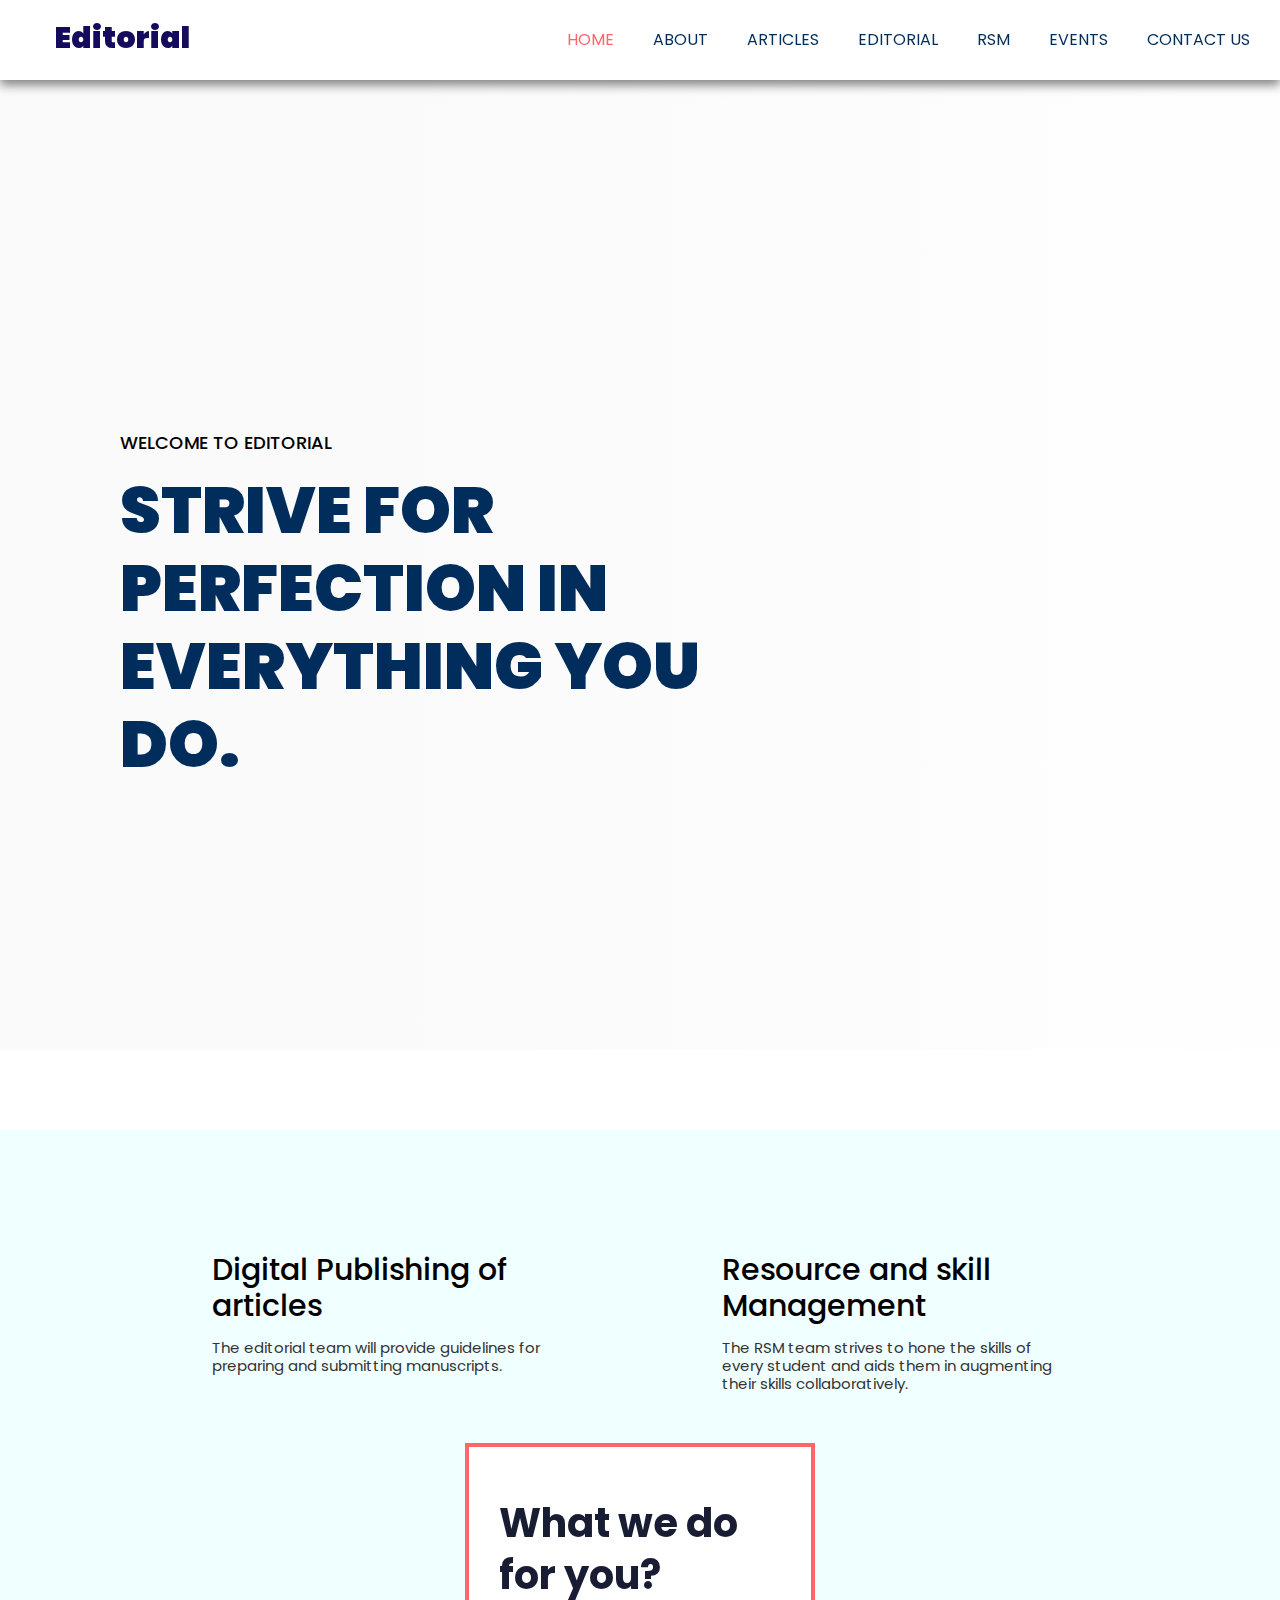
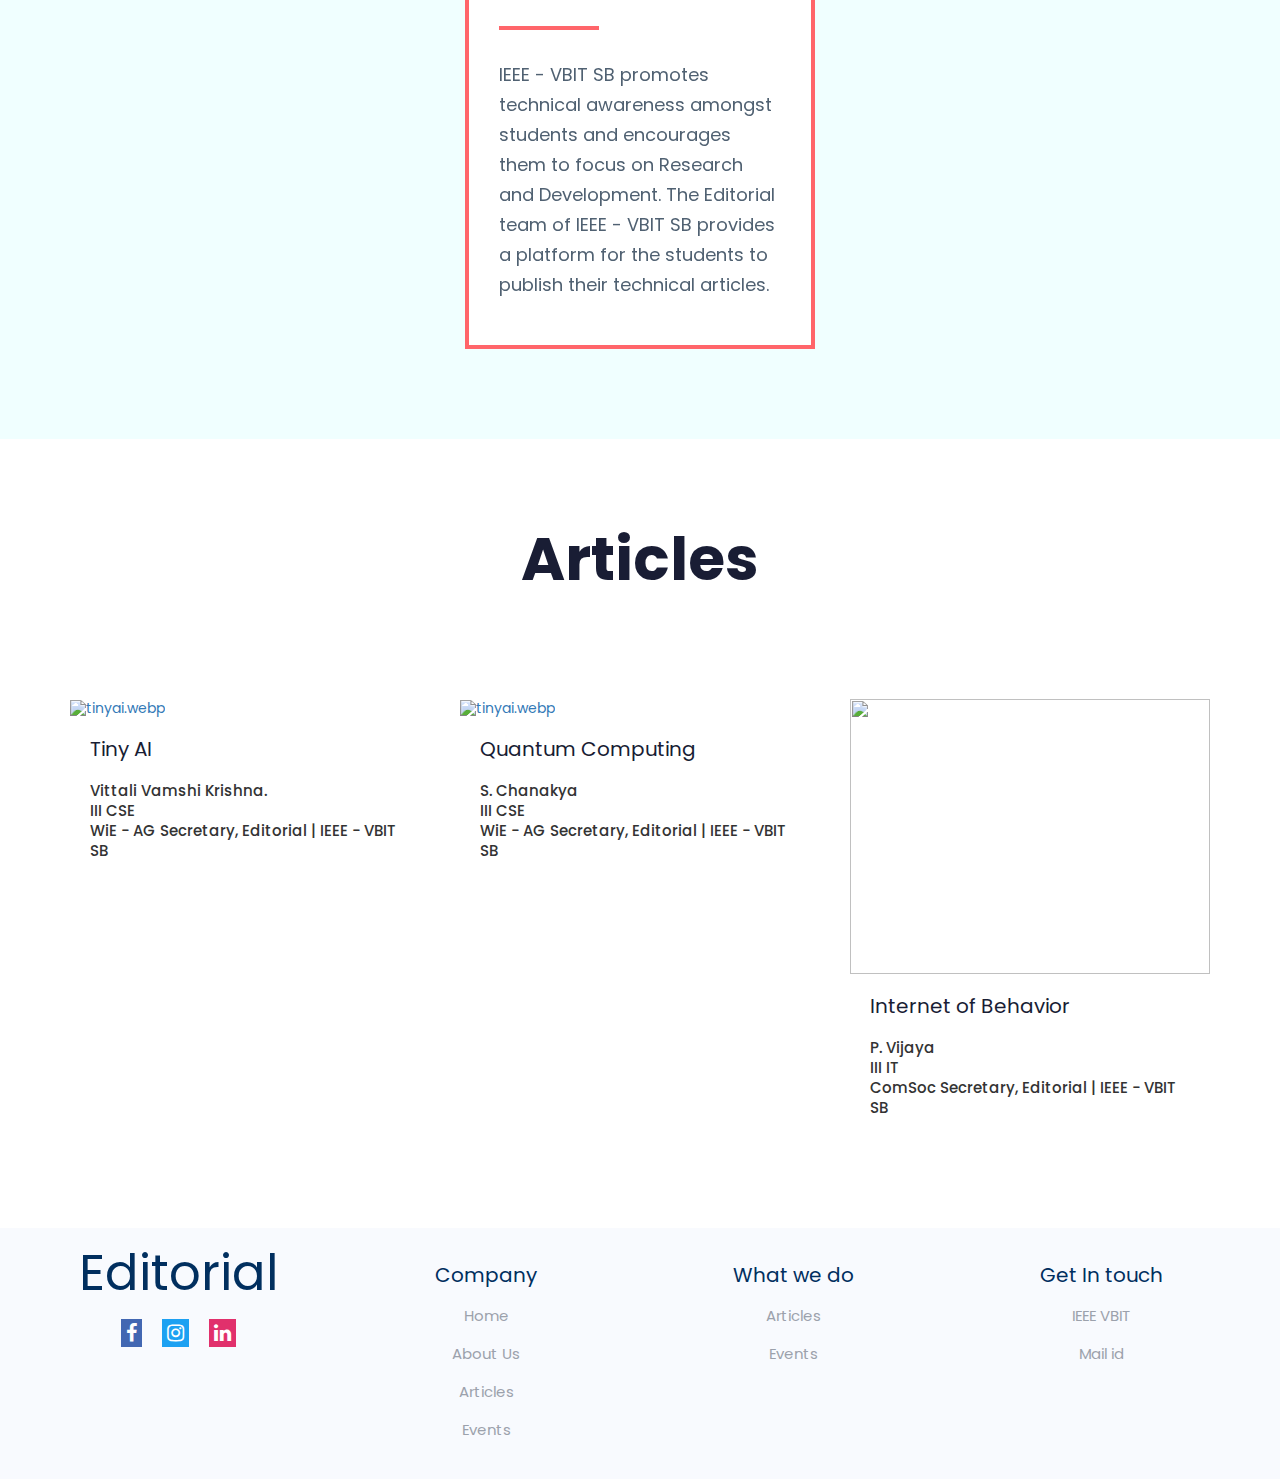
==== index.html @ 15d3dab5 "first" ====
<!DOCTYPE html>
<html lang="en">
<head>
    <meta charset="UTF-8">
    <meta http-equiv="X-UA-Compatible" content="IE=edge">
    <meta name="viewport" content="width=device-width, initial-scale=1.0">
    <link rel = "icon" href = 
    "https://static.thenounproject.com/png/1626808-200.png" 
        >
      <link rel="stylesheet" href="style.css">
      <link rel="stylesheet" href="https://maxcdn.bootstrapcdn.com/bootstrap/3.4.1/css/bootstrap.min.css">
      <script src="https://ajax.googleapis.com/ajax/libs/jquery/3.5.1/jquery.min.js"></script>
      <script src="https://maxcdn.bootstrapcdn.com/bootstrap/3.4.1/js/bootstrap.min.js"></script>
      <link rel="stylesheet" href="https://cdnjs.cloudflare.com/ajax/libs/font-awesome/4.7.0/css/font-awesome.min.css">
      <script src="https://code.jquery.com/jquery-3.6.0.js"></script>
      <link rel="stylesheet" href="preload.css">
      <script src="script.js"></script>
      <title>Editorial</title>
  <script>
   
 </script>

      <style>
  
       footer{
         margin-top: 20px;
       }
    
 </style>
</head>
<body id="preloader">
  <div id="preloader3">
  <div id="loader"></div>
  <div id="webname">Editorial</div>
</div>
    <!--navbar start-->
        <!--navbar start-->
<section id="preloader1">
        <section >
          <div class="main" >
              <div class="image">
              </div>
              <div class="text" id="text1"> 
                  <h4>Welcome to Editorial</h4>
                   <h1>Strive for perfection in everything you do.</h1>
              </div>
            </div>
       </section>
      
        <header id="header" >
            <div class="container101">
                <div class="row1 sticky">
                   <div class="logo">
                     <a href="#">Editorial</a>
                </div>
                   <input type="checkbox" id="nav-check">
                   <label for="nav-check" class="nav-toggler">
                      <span></span>
                   </label>
                   <nav class="nav">
                      <ul>
                         <li><a href="#" class="active ">Home</a></li>
                         <li><a href="aboutus.html">About</a></li>
                         <li><a href="articles.html">Articles</a></li>
                         <li><a href="Team.html">Editorial</a></li>
                         <li><a href="rsm.html">RSM</a></li>
                         <li><a href="events.html">Events</a></li>
                         <li><a href="contact.html">Contact Us</a></li>
                      </ul>
                   </nav>
                </div>
            </div>
 </header>
       
 
  <!--about us-->
 <section>
     <div class="aboutusmain">
         <div class="image12">
           <div> <img src="https://images.pexels.com/photos/7648467/pexels-photo-7648467.jpeg?auto=compress&cs=tinysrgb&dpr=1&w=500" alt=""></div>
             <div class="image123"><h1><a href="aboutus.html">Digital Publishing of articles</a></h1>
                <p>The editorial team will provide guidelines for preparing and submitting manuscripts.</p>
             </div>
         </div>
         <div class="image12">
            <div><img src="https://images.pexels.com/photos/7648467/pexels-photo-7648467.jpeg?auto=compress&cs=tinysrgb&dpr=1&w=500" alt=""></div>
            <div class="image123"><h1><a href="rsm.html">Resource and skill Management</a></h1>
               <p>The RSM team strives to hone the skills of every student and aids 
                them in augmenting their skills collaboratively. 
                 
               </p>
           </div>
         </div>
         <div class="textbox">
             <div>
                 <h1>What we do for you?</h1>
                 <p>IEEE - VBIT SB promotes technical awareness amongst students and encourages them to 
                  focus on Research and Development. The Editorial team of IEEE - VBIT SB provides a 
                  platform for the students to publish their technical articles. 
                  </p>
             </div>
         </div>
     </div>
 </section>
  <section>
    <div class="container11" id="mainpagecontainer">
        <div class="articlesheading"  id="articlemainpage1">
            <h1>Articles</h1>
        </div>
        <div class="grids" id="articlemainpage" >
        <div class="card1" id="mcard1">
            <a href="article1.html"><div class="img" id="mcard2" ><img src="https://wp.technologyreview.com/wp-content/uploads/2020/04/Tiny_AI_Credit-Julia_Dufosse%CC%81.jpg?w=1900" alt="tinyai.webp"></div></a>
            <div id="domain"> <a href="article1.html"  style="font-size: 20px;">Tiny AI</a></div>
            <div class="details1" id="mcard3">
               <!-- <div class="caption" id="mcaption"> <a href="article1.html">Everything you need to know about </a></div>-->
                <div class="time" id="mcard4">
                  <h2>Vittali Vamshi Krishna.<br>III CSE
                    <br>WiE - AG Secretary, Editorial | IEEE - VBIT SB
                                      </h2>
                </div>
                </div>
        </div>
        <div class="card1" id="mcard1">
         <a href="article1.html"> <div class="img" id="mcard2" ><img src="https://miro.medium.com/max/1400/1*8YsYmBxmlan7SRq6h_OogQ.jpeg" alt="tinyai.webp"></div></a>
          <div id="domain"> <a href="article1.html"  style="font-size: 20px;">Quantum Computing</a></div> 
          <div class="details1" id="mcard3">
             <!--<div class="caption" id="mcaption"> <a href="article1.html">E</a></div>-->
              <div class="time" id="mcard4">
                  <h2>S. Chanakya<br>III CSE
<br>WiE - AG Secretary, Editorial | IEEE - VBIT SB
                  </h2>
              </div>
          </div>
      </div>
       <div class="card1" id="mcard1">
            <a href="article1.html"><div class="img" id="mcard2" ><img src="https://media.springernature.com/original/springer-static/image/chp%3A10.1007%2F978-3-030-64351-5_8/MediaObjects/496978_1_En_8_Fig3_HTML.png" alt=""></div></a>
            <div id="domain"> <a href="article1.html " style="font-size: 20px;">Internet of Behavior</a></div>
            <div class="details1" id="mcard3">
              
              
              <!--<div class="caption" id="mcaption"> <a href="article1.html">Everything you need to know about web technology</a></div>-->
                <div class="time" id="mcard4">
                    <h2>P. Vijaya<br>
                      III IT
                      <br>ComSoc Secretary, Editorial | IEEE - VBIT SB
                      
                    </h2>
                </div>
            </div>
        </div>
       
    </div>
    </div>
</section>
    <!--Gallery-->
  <!--  <section>
    
    <div class="container22">
      
            <div class="eventinfo">
                <h1>Events Conducted</h1>
                <p></p>
                <button><a href="events.html" style="text-decoration: none; color: white;">Know More</a> </button>
            </div>
            <div class="evimage">
           <div class="eventimage">
                <div id="eventimage1">
                 <img  id="textimage"src="https://media.istockphoto.com/photos/red-carpet-entrance-picture-id1066484598?b=1&k=20&m=1066484598&s=170667a&w=0&h=a7f2EfxEAYx_C0pb3r0UTkwsvstFbG9UDEaMLqvy5KU=" alt="">
               </div>
                 <div id="eventtext">
                <h1></h1>
                <p></p></div>
            </div>
          <div class="eventimage">
                <div id="eventimage1">
                 <img  id="textimage"src="https://media.istockphoto.com/photos/red-carpet-entrance-picture-id1066484598?b=1&k=20&m=1066484598&s=170667a&w=0&h=a7f2EfxEAYx_C0pb3r0UTkwsvstFbG9UDEaMLqvy5KU=" alt="">
               </div>
                 <div id="eventtext">
                <h1></h1>
                <p></p></div>
            </div>
           <div class="eventimage">
                <div id="eventimage1">
                 <img  id="textimage"src="https://images.pexels.com/photos/1708936/pexels-photo-1708936.jpeg?auto=compress&cs=tinysrgb&dpr=1&w=500" alt="">
               </div>
                 <div id="eventtext">
                <h1>Marketing Strategy</h1>
                <p>Lorem ipsum dolor, sit amet consectetur adipisicing elit. Nostrum, expedita?</p></div>
            </div>
            </div>
   </div>
   </section> -->      
    
    <footer>
        <div class="content">
          <div class="link-boxes">
            <div class="box top link_name">
                <div class="logo-details">
                    <span class="logo_name">Editorial</span>
                  </div>
                  <div class="media-icons">
                    <a href="#"><i class="fa fa-facebook"></i></a>
                  
                    <a href="#"><i class="fa fa-instagram"></i></a>
                    <a href="#"><i class="fa fa-linkedin"></i></a>
                  </div>
                  </div>
            <ul class="box">
              <li class="link_name">Company</li>
              <li><a href="#">Home</a></li>
              <li><a href="#">About Us</a></li>
              <li><a href="#">Articles</a></li>
              <li><a href="#">Events</a></li>
            </ul>
            <ul class="box">
                <li class="link_name">What we do</li>
                <li><a href="#">Articles</a></li>
                <li><a href="#">Events</a></li>
              </ul>
           
            <ul class="box">
              <li class="link_name">Get In touch</li>
              <li><a href="#">IEEE VBIT</a></li>
              <li><a href="#">Mail id</a></li>
            </ul>
          </div>
        </div>
      </footer>
    </section>
    </body>
    <script src="https://unpkg.com/swiper@7/swiper-bundle.min.js"></script>
</html>
---- style.css ----
@import url('https://fonts.googleapis.com/css2?family=Estonia&family=Genos:ital,wght@0,200;1,200&family=Montserrat:wght@600&family=Oswald:wght@500&family=PT+Serif:wght@700&family=Poppins&family=Roboto+Slab:wght@100&family=Roboto:wght@900&family=Ubuntu:wght@300&display=swap');
*{
    margin: 0;
    padding: 0;
    box-sizing: border-box;
    font-family: "Montserrat", sans-serif;
    font-family: "Poppins",sans-serif;
    line-height: 1.2;
    text-decoration:none;
    list-style: none;

}
html,body{
    margin:0;
    padding: 0;
    overflow-x: hidden;
}
body{
   
    background: #f8fafe;
}
 
@keyframes body {
    0%{
    position: relative;
    left: -100%;
    }
    50%{
        left: 0%;
    }
    100%{
        left: 0%;
    }
}
  a{
      text-decoration: none;
  }
  ul{
      list-style: none;
      width: 100%;
  }
 #header .container101{
      margin: 0px;
      width: 100vw;
  }

  .row1{
      display: flex;
      flex-wrap: wrap;
      justify-content: space-between;
      width: 100%;
      position: relative;
      top:0;
      right: 0;
      padding: 0px 100px;
      height: 80px;
     background: white;
    padding:20px;
  }

  /*header*/
  #header{
      position: fixed;
      z-index: 1;
      top: 0;
      height: 80px;
      width: 100%;
      align-items: center;
  }
  #header .logo,
  #header .nav{
      padding:0 10px;
  }
  #header .logo a{
      font-size: 30px;
      text-transform: capitalize;
      position: relative;
      color: #140B5C;
      font-weight: 1000;
      margin-left: 25px;
    text-decoration: none;
}
#header .logo{
    vertical-align: middle;
}
  .fa-bars{
      text-align: center;
      color: #ff656a;
      font-size: 30px;
  }
  @media screen and (max-width:448px) {
    #header .logo a{
        left: 0px;
    }
  }
  #header .nav ul li{
      display: inline-block;
      margin-left: 35px;
  }
  #header .nav ul li a{
      display: block;
      font-size: 16px;
      padding:10px 0;
      color: #002e5b;
      text-transform: uppercase;
      transition: all 0.5s ease;
      text-decoration: none;
  }
  #header .nav ul li a:hover,
  #header .nav ul li a.active{
      color: #ff656a;
  }
  #header #nav-check{
      position: absolute;
      opacity:0;
      pointer-events: none;
  }
  .nav-toggler{
      height: 34px;
      width: 44px;
    
      border-radius: 4px;
      cursor: pointer;
      display: none;
      align-items: center;
      justify-content: center;
      margin-right: 15px;
  }
  .nav-toggler span{
      display: block;
      height: 2px;
      width: 20px;
      background-color:#ff656a;
      position: relative;
      color: #ff656a;
  }
  .nav-toggler span::before,
  .nav-toggler span::after{
     content: '';
     position: absolute;
     width: 100%;
     height: 100%;
     background-color: #ff656a;
     left:0;
  }
  .nav-toggler span::before{
      top: -6px;
  }
  .nav-toggler span::after{
      top: 6px;
  }
  @media(max-width: 1000px){
      .nav-toggler{
          display: flex;
      }
    #header .nav{
          position: absolute;
          left:50%;
          top:100%;
          width: 50%;
       background-color: white;
          border-top: 1px solid rgba(255,255,255,0.2);
          opacity:0;
          visibility: hidden;
      }
      #header .nav ul li{
          display: block;
          margin:0;
          text-align: center;
          color: black;
      }
      #header #nav-check:checked ~ .nav{
         opacity: 1;
         visibility: visible;
      }
      #header #nav-check:focus ~ .nav-toggler{
          box-shadow: 0 0 15px #000000;
      }
      #header #nav-check:checked ~ .nav-toggler span{
          background-color: transparent;
      }
      #header #nav-check:checked ~ .nav-toggler span::before{
          top:0;
          transform: rotate(45deg);
      }
      #header #nav-check:checked ~ .nav-toggler span::after{
          top:0;
          transform: rotate(-45deg);
      }
  }
.sticky{
    box-shadow: 0px 5px 10px 0px gray;
}
.main{
    background-image:linear-gradient(to left,rgba(250,250,250,0.1),rgba(250,250,250,1) 70%),url("https://cdn.pixabay.com/photo/2016/05/15/17/13/fountain-pen-1393979_960_720.jpg");
background-size:cover;
height: calc(120vh - 80px);
/*background-attachment:fixed;*/
display: flex;
justify-content:flex-start;
align-items:center;
background-position: center;
z-index: 999;
}
@media (max-width:768px){
    .toggle{
        display: block;
    }
    #header .logo a{
        margin-left:10px;
    }
}

.main .text{
    color:black;
    animation: body 3s ease-in-out;
    width: 60%;
    margin:40px;
    margin-left: 20px;
    text-transform:uppercase;
    padding-left: 100px;
    position: relative;
    top: 80px;
}
.main .text h1{
    font-size: 65px;
    font-weight: 900;
    margin-bottom: 14px;
    color: #002d5b;
    font-family: "Poppins",sans-serif;
    line-height: 1.2;
    text-transform: uppercase;
    margin-bottom: 53px;
}
    @media only screen and (min-width: 768px) and (max-width: 991px){
    .main .text h1 {
        font-size: 50px;
        line-height: 1.2;
    }

}
@media (max-width: 767px){
    .main .text h1{
      font-size: 40px;
    }
    .main {
        min-height: 470px;
       
    }
    .main .text{
        top: 40px;
        width: 100%;
       padding-left: 20px;
    }
 }
@media screen and (max-width:478px)  {
    .main .text{
        margin: 0px;
        padding-left: 30px;
        width: 100%;
    }
}
@media screen and (max-width:992px) and (min-width:769px) {
    .main .text h1{
        font-size:50px;
    }
    .main .text{
        padding-left: 10px;
    }
}
/*about us*/
.aboutusmain{
    display: flex;
    justify-content:space-evenly;
  
    flex-wrap: wrap;
    margin-top: 80px;
    background-color:azure;
    position: relative;
    flex: 1;
    padding: 70px;
}
.aboutusmain> div{
    margin: 20px;
    position: relative;
  
}
.aboutusmain img{
        width: 100%;
        margin-bottom: 30px;
        -webkit-transition: all .4s ease-out 0s;
        -moz-transition: all .4s ease-out 0s;
        -ms-transition: all .4s ease-out 0s;
        -o-transition: all .4s ease-out 0s;
        transition: all .4s ease-out 0s;
        border-bottom: 7px solid transparent;
        transform: scale(1);
    }

.textbox{
    border: 4px solid #ff656a;
    padding: 30px;
    background: #fff;
    overflow: hidden;
    top: 0;
    position: relative;
    top: 0;
    backface-visibility: hidden;
    transition: transform 0.5s linear;
    transform: perspective(600px) rotateY(
0deg);
max-width: 350px;
}
.aboutusmain .textbox h1{
color: #191d34;
    font-size: 40px;
    font-weight: 700;
    line-height: 1.3;
    margin-bottom: 30px;
    position: relative;
    display: block;
    padding-bottom: 29px;
}
@media  screen and (max-width:449px) {
    .aboutusmain .textbox h1 {
       font-size: 40px;
    }
    .aboutusmain{
        padding: 10px;
    }
   .aboutusmain .textbox p{
     
        font-size: 18px;
    }
    .aboutusmain .image12{
        position: relative;
        bottom: 20px;
        margin-top: 20px;
      }
}
@media screen and (max-width:572px) {
     #articlemainpage1 h1{
     font-size: 5vw;
        text-align: left;
    }
    #articlemainpage{
        margin-top: 0px;
    }
    .textbox{
        padding-left: 8px;
        padding-right: 8px;
    }
}
@media screen and (max-width:348px) {
    .aboutusmain > div{
        margin: 0px;
    }
}
.image12 div{
    width: 350px;
  
}
.image12 div a{
    text-decoration: none;
    color: black;
}
.image12 h1{
    text-align: left;
   margin: -5px;
   color: #191d34;
   margin-left: 2px;
   font-size: 30px;
   font-weight: 500;
}
.image123 h1 a:hover{
    color: #ff656a;
}
@media screen and (min-width:748px) and (max-width:972px){
    #articlemainpage .grids{
        margin: 0px;
        grid-gap: 20px;
        padding: 20px;
    }
}
.image12 p{
     width: 350px;
    margin: 20px;
    margin-left: 2px;
    margin-bottom: 10px;
    font-size: 15px;
    display: block;
  /*  margin-block-start: 1em;
    margin-block-end: 1em;
    margin-inline-start: 0px;
    margin-inline-end: 0px;*/
}
.image12{
    display: inline-block;
     margin: 20px;
    overflow:hidden ;
     /* clip the excess when child gets bigger than parent */
   }
  
   .image12 img{
    width: 100%;
    margin-bottom: 30px;
    -webkit-transition: all .4s ease-out 0s;
    -moz-transition: all .4s ease-out 0s;
    -ms-transition: all .4s ease-out 0s;
    -o-transition: all .4s ease-out 0s;
    transition: all .4s ease-out 0s;
    border-bottom: 7px solid transparent;
    transform: scale(1);
   }
.image12:hover img {
    transform: scale(1.02);
    transition: 0.5s;
    border-bottom:7px solid orangered ;
    overflow: hidden;
}
/*.textbox h1{
    margin: 20px;
    font-size: 45px;
    padding: 30px;
}/*/
.textbox p{
font-family: "Poppins",sans-serif;
    color: #506172;
    font-size: 16px;
    line-height: 30px;
    margin-bottom: 15px;
    font-weight: normal;
}

.textbox h1:after{
    content: "";
    position: absolute;
    width: 100px;
    height: 4px;
    background: #ff656a;
    left: 0;
    bottom: 0;
}
@media screen and (max-width:448px) {
    
}
.textbox p{
    font-size: 18px;
 
    
}
.container2{
  width: 100%;
  margin-top: 100px;
  padding: 40px;
}
.container2 .cards{
   
    display: flex;
    justify-content: center;
    align-items: center;
    flex-wrap: wrap;
    animation: body 0.5s ease-in-out;
    padding-top: 50px;
}


@media screen and (max-width:460px) {
    .container2 h1{
        font-size: 2em;
        color: white;
        width: 180px;
    }
}
.cards .card{
    margin: 40px;
    cursor: pointer;
}
.cards img{
    height: 200px;
    width: 100%;
    }
.cards .card:hover .image{
    transform: scale(1.05);
    width: 100%;
    overflow: hidden;
}
.card .details{
    display: block;
   
}
.card .details .time h2{
    font-size: 10px;
   letter-spacing: 1.5px;
}
@media screen and (max-width:978px) {
    .cards img{
        width: 350px;
    }
}



.slidetxt h1{
    font-size: 70px;
text-align: center;
    color: black;
    padding-top: 10px;
    opacity: 1;
   width: 50%;
    animation: slide infinite 3s ;
    border: 2px solid black;
    position: relative;
  left:50%;
  top:50%;
  transform: translate(-50%);
  color: orangered;
  
}
@keyframes slide {
    0%{
        top: 200px;
    }
    50%{
        top: 100px;
    }
    100%{
        top: 200px;
    }
}

.container4{
   margin-top: 60px;
}
.container4 .textblock{
 padding: 50px ;
   
}
.container4 .textblock p{
    text-align: justify;
    font-size: 25px;
  
}
@media screen and (max-width:460px) {
    .container4 h1{
        font-size: 2em;
        color: white;
        width: 180px;
    }
}
/*events*/
.container22{
    /*background-color:aqua;*/
    margin-top: 0px;
    display: flex;
  
    align-items: center;
    justify-content: center;
    background-color: azure;
    flex-wrap: wrap;
}

.container22 .eventinfo{
    width:300px;
    padding: 10px;
    margin: 50px;
}
.eventimage{
    position: relative;
}
.eventimage img{
    width: 300px;
    height: 350px;
    padding: 10px;
  cursor: pointer;
}
.eventinfo h1{
   font-weight: 900;
    font-size:50px;
    width: 100%;
}
.eventinfo p{
    text-align: justify;
    font-size: 16px;
    line-height: 30px;
}
.eventinfo button{
    width: 150px;
    height:50px;
    border: none;
    font-size: 20px;
    background-color: #012a4a;
    color: white;
    border-radius: 5px;
    animation: col linear;
    margin-top: 15px;
}
@keyframes col {
    from{
     
        background-color: #012a4a;
       
    }
    to{
    
    }
}
 #eventtext{
position: absolute;
width: 200px;
top:15%;
bottom: 10px;
left: 10px;
background-color: gainsboro;
visibility: hidden;
animation:det alternate;
animation-delay: 5s;
}
@media screen and (min-width:481px) and (max-width:768px) {
    #eventtext{
        width: 80%;
        height: 55%;
        position: absolute;
        top: 42.5%;
        bottom: 0;
    }
    #eventtext p{
        padding: 0px;
    }
}
@keyframes det{
    from
    {
        visibility: hidden;
    }
    to{
       /* left:15px;
        opacity: 10;*/
        visibility: visible;
    }
}
#eventtext h1,#eventtext{
    padding-left: 8px;
}

#eventimage1:hover ~ #eventtext{
    left:10px;
    visibility: visible;
}
#eventtext:hover{
 visibility:visible;
}
@media screen and (min-width:769px) and (max-width:994px){
}

/*articles page*/
.articlemain{
    width: 100%;
    position: relative;
  /*  max-height:100vh;*/
    background: url("https://images.unsplash.com/photo-1457369804613-52c61a468e7d?ixid=MnwxMjA3fDB8MHxwaG90by1wYWdlfHx8fGVufDB8fHx8&ixlib=rb-1.2.1&auto=format&fit=crop&w=870&q=80");
   background-size:cover;
    height: calc(100vh);
    background-attachment:fixed;
    background-position: center;
    z-index:-1;
}

    .overlay{
        background:#3f52e3;
        position: absolute;
        top: 0;
        left: 0;
        right: 0;
        bottom: 0;
        z-index: 1;
        opacity: 0.8;
        height: 100vh;
    }

.articlemain .intro{
    height: calc(100vh);
}
.articlemain .intro h1,.articlemain .intro h2{
    font-size: 100px;
    color:white;
    font-weight: 1200;
    position: relative;
    opacity: 1;
    margin-left: 40px;
    z-index: 2;
    top:40%;
}
.articlemain .intro h2{
    font-size: 25px;
}
.articlemain .intro button{
   font-size: 25px;
   width: 200px;
  height: 50px;
  position: relative;
    top:42%;
    bottom: 0px;
  z-index: 2;
margin-left: 40px;
color: white;
background-color: #012a4a;
border-style: none;
border-radius: 10px;
text-align: center;
}
.articlemain .intro button:hover{
    box-shadow:0px 10px 15px 0px rgba(0, 0, 0, 0.5);
}
@media screen and (max-width:648px) {
    .articlemain .intro h1{
        font-size: 60px;
        text-align: left;
    }
    
.articlemain .intro button{
    font-size:20px;
}
.articlemain .intro h2{
    font-size: 16px;
    font-size: 14px;
}
}
@media screen and (max-width:448px)
{
    .details1 .time {
        font-size: 12px;
    }

  
}


/*.container11 .grids{
     margin: 40px;
    margin-top: 100px;
    display: grid;
    grid-template-columns: repeat(auto-fill,minmax(300px,1fr));
    grid-gap:20px;
    justify-content: center;
    align-items: center;
    padding: 70px;
}
#mainpagecontainer{
    margin-top: 50px;
    padding: 40px;
}
#articlemainpage{
  margin-top: 30px;
  padding:20px;
    background-color: white;
   
}
#articlemainpage1 h1{
    font-size:60px;
    text-align: center;
    padding: 30px;
    font-weight: 900;
}
@media screen and (min-width:1200px){
    #articlemainpage{
        grid-gap:30px;
    }
}
.container11 .grids .card1 img{
   
    height: 275px;
    object-fit: cover;
}
.card1{
    display: inline-block;
     margin: 20px;
     overflow: hidden; 
    width: 350px;
   }
  
   .card1 img{
    width: 100%;
    margin-bottom:15px;
    -webkit-transition: all .4s ease-out 0s;
    -moz-transition: all .4s ease-out 0s;
    -ms-transition: all .4s ease-out 0s;
    -o-transition: all .4s ease-out 0s;
    transition: all .4s ease-out 0s;
    transform: scale(1);
   }
   .card2 img{
       margin-bottom: 0px;
   }
.card1:hover img {
    transform: scale(1.02);
    transition: 0.5s;
    overflow: hidden;
}
/*.textbox h1{
    margin: 20px;
    font-size: 45px;
    padding: 30px;
}/*/
/*#domain a{
    text-decoration: none;
    padding: 20px 30px 20px 30px;
}
.card1 .details1{
  display: flex;
  justify-content: space-around;
  align-items: baseline; 
  
}
.details1 .time h2{
    font-size: 13px;
    color: gray
}
.details1 .caption{
    color:black;
    font-size: 15px;
     width: 60%;
}

.details1 .caption a{
    text-decoration: none; 
    color: black; 
}
.details1 .caption a:hover{
    color:#3f52e3;
}
#mcard3{
    display: block;
    justify-content: center;
    align-items: center;
    padding: 20px 30px 20px 30px;
    background: #fcfdff;
}
#mcard3 > div{
    width: 100%;
}
#mcard4 h2{
    text-align: left;
}
#mcaption a{
    text-decoration: none;
    font-size: 15px;
}
@media  screen and (max-width:768px) {
    .card1 .details1{
        flex-direction: column;
     justify-content: flex-start;
        align-items: flex-start;
      flex: 1;
   
    }
    .details1 .time{
        margin-top: 5px;
        margin-bottom: 0px;
    }
    .details1 .time h2{
        text-align: left;
        line-height:1.5;
       /* text-align: right;*/
  /*  }
    .details1 .caption{
        width: 100%;
        margin-top:-20px ;
    }
        .card1{
            margin: 0px;
            width: 100%;
    }
}
#mcard2:hover #mcards img{
    transform: scale(1.02);
}
/*team page*/
/*contact page*/
.teamsection{
  margin-top: 80px;
}
.teamhead h1{
    text-align: center;
    font-size:6rem ;
    padding:40px;
}
.teamhead1 h1{
    padding: 40px;
}
#extraspace h1{
    padding: 0px;
}
.teamlead{
    display: flex;
    align-items: center;
    justify-content: center;
    width: 100%;
    height: 400px;
   margin-top: 15px;
   position: relative;
 
}
#lead{
    position: relative;
}
#lead .teamdetails{
   position: absolute;
   top: 0px;
   background-color: grey;
   width: inherit;
   height: 300px;
   opacity: 0;
  
}
.coord .teamdetails{
    position: absolute;
    top: 0px;
    background-color: grey;
    width: inherit;
    height: 300px;
    opacity: 0;
  margin-top: 30px; 
}
 .teamdetails:hover{
    opacity: 0.5;
}
.coord{
    position: relative;
}
@media screen and (max-width:348px) {
  .teamlead
  {
   padding: 15px;
  }
  .teamhead h1{
      font-size: 4rem;
  }
}
#lead{
    border: 2px solid black;
    width: 300px;
}
.teamlead img{
    width: 100%;
}
.coord{
    display: flex;
    justify-content: center;
    align-items: center;
    place-items: center;
   
    flex-wrap: wrap;
    text-align: center;
  
}
.coord > div{
    width: 300px;
    margin-left: 20px;
    margin-right: 15px;
    margin-top:30px;
    border: 2px solid black;
    place-items: center;
    
}
.coord img{
    width: 100%;
    height:auto;
}
.teamdetails h1{
    font-size: 25px;
    padding: 0px 10px;
    text-align: center;
}
.teamdetails h2{
    font-size: 20px;
    text-align: center;
}
/*#contact{
    position:relative;
    margin: 60px;
    padding: 0px;
    box-shadow: 10px 10px 10px 10px solid azure;
}*/

@media screen and (max-width:768px) and (min-width:481px) {
    .coord>div{
        width: 100%;
        height: auto;
    }
    #lead{
        width: 100%;
    }
    .teamlead{
        height: auto;
      padding: 15px;
    }
}
@media screen and (min-width:769px) and (max-width:999px) {
    #co11{
        background-color: red;
        border: 10px solid black;
        justify-self: flex-start;
    }
}*//*
.contactdetails{
    /*display: flex;
    justify-content: space-between;
    align-items: center;*/
   /* display: grid;
    grid-template-columns: repeat(auto-fit,minmax(250px,1fr));
    grid-template-rows: 250px;
    width: 100%;
    position: relative;
    top: 50%;
    left: 50%;
    transform: translate(-50%);
    border: 1px solid black;
    background-color:azure;
}
.contactdetails h1{
    font-size: 35px;
    
}
.contactdetails h1,.contactdetails h2{
    text-align: center;
}
.contactdetails i{
    font-size: 40px;
    border: 2px solid black;
    border-radius: 50%;
    padding: 10px;
    align-items: center;
}
#contact1{
    text-align: center;
    margin: 25px;
}
#contact h2{
    font-size: 15px;
}

@media screen and (max-width:476px) {
   .contactdetails
    {
        width: 100%;
        padding: 0px;
    }
    #contact1 {
        text-align: center;
         margin: 25px; 
        margin-top: 20px;
    }
 
}
*/
/*eventpage*/
.p{
    position: relative;
  
}
.page51{
   
    display: grid;
    grid-template-columns: repeat(auto-fill,minmax(300px,1fr));
    position: relative;
    grid-gap:5px;
    position: relative;
    top: 10px;
}
.page51 > div{
    width: 100%;
    position: relative;
}

.page51img img{
    width: 100%;
}
.page51name{
    width: 100%;
}
.page51name h1{
    position:absolute;
    top: 30%;
    left: 50%;
   transform: translate(-50%);
    visibility: hidden;
    text-align: center;
}
.page51img:hover img{
    opacity: 0.3;
  
}
.page51img:hover ~ .page51name h1{
    visibility: visible;
}
@media screen and (max-width:448px) {
  .page51img{
      margin: 10px;
  }
}
.container3{
    background-color: #012a4a;
  margin: 0;
  padding-left: 0;
}
.container3 h1{
    color: white;
    font-size: 20px;
    text-align: center;
    position: relative;
    padding: 7px;
    margin-top: 0px;
}
.container3 .icons{
    display: flex;
    align-items: center;
    justify-content: center;
padding-left: 10px;
}
.container3 .icons i{
    font-size: 30px;
    border-radius: 50%;
    background-color: orangered;
    padding: 10px;
    margin-left: 10px;
    color: white;
    border: 2px solid black;
    margin: 5px;
}
@media screen and (max-width:572px) {
    .container3 .icons i{
        font-size: 5vw;
    }
    .container3 h1{
        font-size: 15px;
    }
}
/*abpage
.abpage0{
   
    position: relative;
    top:80px;
}
.abpageinfo{
    display: flex;
    justify-content: center;
    align-items: center;
    padding: 20px;
   margin:50px ;
   margin-top: -20px;
  }
  .abpage{
    
      margin: 50px;
      margin-top: 0px;
      padding: 20px;
      margin-bottom: 10px;
  }
  .abpageinfo div{
      width: 70%;
  }
  .abimage img{
        width:30vw;
      height: 300px;
      float: right;
  }
@media screen and (max-width:972px) {
    .abpageinfo{
        flex-direction:column;
    }
    .abpageinfo > div{
        width:100%;
    }
 
}
.abpage h1{
    font-size: 50px;
    text-align: center;
}
.abpage p,.abpageinfo p{
    font-size:16px;
    text-align: justify;
}
.abpageinfo h1{
    color: orangered;
    font-size: 30px;
}
@media screen and (max-width:448px) {
    .abpageinfo{
        margin: 20px;
        margin-top: 0px;
    }
    .abpage p{
        font-size: 12px;
    }
}*/
.abpage0{
    position: relative;
}
.abpage{
    text-align: center;
    margin: 20px;
    padding: 20px;
}
.abpage p{
    width: 100%;
}
.abpage h1{
    font-size: 6rem;
    color: #ff656a;
    font-weight: 500;
}
.abpageinfo{
/*  margin: 20px;
    padding: 20px;*/
    display: flex;
    justify-content: center;
    width: 100%;
}
.paragraph{
    width: 60%;
    line-height: 1.5;
}
.paragraph h1{
    color: #ff656a;
}
.paragraph p{
    line-height: 1.5;
    text-align: justify;
    color: black;
}
.abimage{
    padding:0px 40px;
}
.abimage img{
    height: 300px;
    width: 300px;
}
@media screen and (min-width:769px) and (max-width:994px) {
    .abpageinfo{
        margin: 20px;
        padding: 20px;
        align-items: center;
    }
}
@media screen and (max-width:768px) {
    .abpageinfo{
        display: block;
        padding: 20px;
        align-items: center;
    }
    .paragraph{
        width: 100%;
    }
  .abimage{
      text-align: center;
      padding: 0px;
  }
}
footer{
    position:relative;
  background: #f8fafe;
    width: 100%;
    bottom: 0;
    left: 0;
    min-height:100px ;
    clear: both;
  }
  /*footer::before{
    content: '';
    position: absolute;
    left: 0;
    top: 100px;
    height: 1px;
    width: 100%;
    background: #AFAFB6;
  }*/
  footer .content{
    max-width: 1250px;
    margin: auto;
    padding: 15px 10px 10px 10px;

  }

  .content .logo-details{
    color: #012f5f;
    font-size: 50px;
  }

  .content .media-icons{
    display: block;
    margin-top: 10px;
  }
  .content .media-icons a{
   
    width: 40px;
    margin: 0 8px;
    text-align: center;
    line-height: 40px;
    color: #fff;
    font-size: 20px;
    text-decoration: none;
    transition: all 0.4s ease;
    padding:0px  5px;
  
  }
  .top .media-icons a:nth-child(1){
    background: #4267B2;
  }
  .top .media-icons a:nth-child(1):hover{
    color: #4267B2;
    background: #fff;
  }
  .top .media-icons a:nth-child(2){
    background: #1DA1F2;
  }
  .top .media-icons a:nth-child(2):hover{
    color: #1DA1F2;
    background: #fff;
  }
  .top .media-icons a:nth-child(3){
    background: #E1306C;
  }
  .top .media-icons a:nth-child(3):hover{
    color: #E1306C;
    background: #fff;
  }
  .top .media-icons a:nth-child(4){
    background: #0077B5;
  }
  .top .media-icons a:nth-child(4):hover{
    color: #0077B5;
    background: #fff;
  }
  footer .content .link-boxes{
    width: 100%;
    display: flex;
    justify-content: space-around;
  }
  footer .content .link-boxes .box{
    width: calc(100% / 4 - 10px);
    text-align: center;
  }
  .content .link-boxes .box .link_name{
    color: #012f5f;
    font-size: 20px;
    font-weight: 400;
    margin-bottom: 10px;
    position: relative;
  }
  
  .content .link-boxes .box li{
    margin:20px 0;
    list-style: none;
  }
  .content .link-boxes .box li a{
    color: #868c98;
    font-size: 15px;
    font-weight: 400;
    text-decoration: none;
    opacity: 0.8;
    transition: all 0.4s ease
  }
  .content .link-boxes .box li a:hover{
    opacity: 1;
    text-decoration: underline;
  }
  .content .link-boxes .input-box{
    margin-right: 55px;
  }
  .link-boxes .input-box input{
    height: 40px;
    width: calc(100% + 55px);
    outline: none;
    border: 2px solid #AFAFB6;
    background: #140B5C;
    border-radius: 4px;
    padding: 0 15px;
    font-size: 15px;
    color: #fff;
    margin-top: 5px;
  }
  .link-boxes .input-box input::placeholder{
    color: #AFAFB6;
    font-size: 16px;
  }
  .link-boxes .input-box input[type="button"]{
    background: #fff;
    color: #140B5C;
    border: none;
    font-size: 18px;
    font-weight: 500;
    margin: 4px 0;
    opacity: 0.8;
    cursor: pointer;
    transition: all 0.4s ease;
  }
  .input-box input[type="button"]:hover{
    opacity: 1;
  }
  footer .bottom-details{
    width: 100%;
    background: #0F0844;
  }
  footer .bottom-details .bottom_text{
    max-width: 1250px;
    margin: auto;
    padding: 20px 40px;
    display: flex;
    justify-content: space-between;
    align-items: center;
  }
  .bottom-details .bottom_text span,
  .bottom-details .bottom_text a{
    font-size: 14px;
    font-weight: 300;
    color: #fff;
    opacity: 0.8;
    text-decoration: none;
  }
  .bottom-details .bottom_text a:hover{
    opacity: 1;
    text-decoration: underline;
  }
  .bottom-details .bottom_text a{
    margin-right: 10px;
  }
  @media (max-width: 900px) {
    footer .content .link-boxes{
      flex-wrap: wrap;
    }
    footer .content .link-boxes .input-box{
      width: 40%;
      margin-top: 10px;
    }
  }
  @media screen and (max-width:972px){
    .logo_name{
        font-size: 30px;
    }
    .content .media-icons a{
        margin: 0 2px;
    }
  }
  @media (max-width: 700px){
    footer{
      position: relative;
    }
    .content .top .logo-details{
      font-size: 26px;
    }
    .content .top .media-icons a{
      height: 35px;
      width: 35px;
      font-size: 14px;
      line-height: 35px;
    }
    footer .content .link-boxes .box{
      width: calc(100% / 2 - 10px);}
      
    footer .content .link-boxes .input-box{
      width: 60%;
    }
  }
  @media (max-width: 520px){
    footer::before{
      top: 145px;
    }
    footer .content .top{
      flex-direction: column;
    }
    .content .top .media-icons{
      margin-top: 16px;
    }
    footer .content .link-boxes .box{
      width: calc(100% - 10px);
    }
    footer .content .link-boxes .input-box{
      width: 100%;
    }
  }
  

/*articles slider*/
.slidearticle{
    position: relative;
}
.articlesslide {
    position: relative;
    width: 600px;
  margin-left: 50px;
    padding: 0px 70px;
}
.image12{
    width: fit-content;
}
@media screen and (min-width:481px) and (max-width:768px) {
    .image12{
        width:100vw;
    }
    .image12 div{
        width: 100vw;
     
    }
    .aboutusmain{
        padding:0px;
    }
    .aboutusmain>div{
        height: fit-content;
    }
    .image12 p{
        width:100%;
        font-size: 15px;
        margin: 20;
    }
    .image12 img{
        overflow: hidden;
    }
    .textbox{
        max-width: 100%;
    }
}
@media screen and (min-width:769px) and (max-width:994px) {
    .aboutusmain{
        padding: 0px;
        padding-top: 20px;
    }
    
.aboutusmain> div{
    margin: 0px;
}
}

@media screen and (min-width:481px) and (max-width:768px) {
    .container11 .gris{
        display: inline-block;
    }
}

@media screen and (max-width:480px) {
    #mainpagecontainer{
        padding: 0px;
    }
    .aboutusmain{
        padding: 0px;
    }
}
@media screen and (max-width:357px){
    .aboutusmain{
        padding: 20px;
    }
}
.container11 .grids{
    padding: 70px;
    display: -ms-grid;
    display: grid;
    grid-template-columns: repeat(auto-fill,minmax(300px,1fr));
    grid-gap:30px;
    margin-top: 40px;
}

.img img{
    height: 275px;
    width: 100%;
    object-fit: cover;
    cursor: pointer;
    transform: scale(1);
}
.img:hover img{
    transform: scale(1.02);
    overflow: hidden;
    transition: 0.5s linear;
}
.details1{
    display: block;
    align-items: center;
    justify-content: center;
    margin: 20px;
}
#mcard3{
    display: block;
}
.details1 .time{
    margin-right: 10px;
}
.time h2{
    font-size: 15px;
    text-align:left;
    margin-top: 0px;
    margin-bottom: 0px;
}
.caption a:hover{
    text-decoration: none;
}
#domain{
    margin-top: 5px;
    margin: 20px;
}
#mcard4 h2{
    text-align: left;
    line-height: 20px;
    margin-top: 10px;
}
@media screen and (max-width:420px) {
    #mcard4 h2{
        font-size: 13px;
    }
}
.caption a{
    color: black;
    font-weight: 400px;
    text-decoration: none;
    letter-spacing: 1px;
    font-size: 15px;
}
.details1 .caption a:hover{
    color: #ff656a;
}
#articlemainpage1 h1{
    color: #191d34;
    font-size: 60px;
    font-weight: 700;
    line-height: 1;
    margin-bottom: 20px;
    font-family: "Poppins",sans-serif;
    text-align: center;
    padding-top: 70px;
}
#mcard2:hover img {
    transform: scale(1.01);
    transition: 0.5s;
    overflow: hidden;
}
#domain a{
    text-decoration: none;
    color:#191d34 ;
}
#domain a:hover{
    color: #ff656a;
}
#mcaption a{
    text-decoration: none;
}
@media screen and (max-width:481px) {
    .container11 .grids{
        padding: 10px;
    }
}
.alinks{
    display: flex;
    align-items: center;
    justify-content: center;
    box-shadow: 0px 10px 15px rgba(0,0,0,0.1);
    width: fit-content;
    position: relative;
    left: 50%;
    top: 50%;
    transform: translate(-50%);
    border-radius: 50px;
    height: 55px;
    padding-left: 5px;
}
.alinks div{
    margin-left: 13px;
    margin-right: 13px;
}
.pagelinks a{
    text-decoration: none;
    font-size: 2rem;
    color:  #ff656a; 
    display: inline-block;
    width: 40px;
    text-align: center;
    line-height: 45px;
}
.pagelinks a:hover{
    background-color: #002d5b;
    border-radius: 50%;
    color: white;
    text-decoration: none;
}
.alinks i{
    font-size:2rem ;
}
@media screen and (max-width:480px) {
    .pagelinks a{
        line-height:16px;
        padding: 5px;
    }
    .pagelinks a{
        width: 25px;
        border-radius: 50%;
        height: 25px;
    }
  
}
.pagination{
    text-align: center;
    position: relative;
    left: 50%;
    top: 50%;
    transform: translate(-50%);
}
.pagination ul{
    width: 100%;
    display: flex;
    flex-wrap: wrap;
    background: #fff;
    padding: 8px;
    border-radius: 50px;
    box-shadow: 0px 10px 15px rgba(0,0,0,0.1);
  }
  .pagination ul li{
    color: #ff656a;
    list-style: none;
    line-height: 45px;
    text-align: center;
    font-size: 18px;
    font-weight: 500;
    cursor: pointer;
    user-select: none;
    transition: all 0.3s ease;
  }
  .pagination ul li.numb{
    list-style: none;
    height: 45px;
    width: 40px;
    margin: 0 3px;
    line-height: 45px;
    border-radius: 50%;
  }
  .pagination ul li.numb.first{
    margin: 0px 3px 0 -5px;
  }
  .pagination ul li.numb.last{
    margin: 0px -5px 0 3px;
  }
  .pagination ul li.dots{
    font-size: 22px;
    cursor: default;
  }
  .pagination ul li.btn{
    padding: 0 20px;
    border-radius: 50px;
  }
  .pagination li.active,
  .pagination ul li.numb:hover,
  .pagination ul li:first-child:hover,
  .pagination ul li:last-child:hover{
    color: #fff;
    background: #002d5b;
  }
  @media screen and (max-width:357px) {
      .pagination ul{
          padding: 0px;
      }
      .pagination ul li.numb{
          margin: 0px;
          width: 36px!important;
      }
  }
  .evimage{
      display: flex;
      flex-wrap: wrap;
      align-items: center;
      justify-content: center;
      place-items: center;
  }
  @media screen and (min-width:769px) and (max-width:999px){
     
      .eventimage{
          display: flex;
          align-items: center;
          justify-content: center;
      }
    .container22 .eventinfo{
    width: 60%;
    }
    }
  @media screen and (min-width:481px) and (max-width:768px) {
    .eventimage img{
        width: 100%;
    }
    .container22 .eventinfo{
        width: 60%;
      
      }
      @media screen and (max-width:480px){
          .eventimage img{
              width: 100%;
          }
      }
  }
  @media screen and (max-width:358px) {
      .abpage h1{
          font-size: 4rem;
      }
      .abpage{
          padding: 0px;
      }
  }
.teamsection07{
    background-color: black;
    width: 100%;
  }
.others{
    display: flex;
}
  
    .team{
        display: flex;
        align-items:center;
        justify-content: space-around;
          position: relative;
          top: 50%;
          left: 50%;
          transform: translate(-50%);
          flex-wrap: wrap;
       
      }
      .team .team1{
          margin-top: 10px;
      }
      .outline{
          height: 280px;
          min-width:250px;
          background-color: #ff656a;
          border-radius: 10px;
          margin: 10px;
          display: flex;
          align-items:flex-start;
          justify-content:center;
         }
    .team1 img{
          border-radius: 50%;
          width: 150px;
          height: 150px;
          margin-top: 10px;
          border: 5px solid white;
         }
      .teampicture{
          display: flex;
          align-items:center;
          justify-content:center;
          margin-bottom: 10px;
      }
      .team1 div {
          text-align: center;
      }
      
      .team1 div h1,.team1 div h2{
          font-size: 20px;
          margin:10px 0px;
          color: white;
      }

      .team1 div h1{
        margin-top: 20px;
    }
    .wholeteam{
    margin: 80px;
}
.wholeteam h1{
    text-align: center;
    margin: 40px;
    font-size: 50px;
}
@media screen and (max-width:768px){
    .outline{
        width: 100%;
    }
}
@media screen and (max-width:481px){
   .headingteam{
       margin: 0px;
   }
   .wholeteam h1{
       margin: 0px;
   }
}
@media screen and (max-width:381px) {
    .wholeteam h1{
        font-size:30px;
        margin-bottom: 10px;
    }
}
---- preload.css ----
*{
    margin: 0px;
    padding: 0px;
   
}
#preloader1{
   padding-top: 50px;
}
#preloader1{
    display: none;
    position: relative;
}
#preloader3{
    height: 100vh;
    width: 100vw;
    overflow: hidden;
    display: grid;
    place-items: center;
}
#loader{
   border: 10px solid grey;
   border-radius: 50%;
   height: 120px;
   width: 120px;
   border-top: 10px solid #ff656a;
   text-align: center;
   animation: spin 2s ease infinite;
   padding: 55px;
}
@keyframes spin {
   0% { transform: rotate(0deg); }
   100% { transform: rotate(360deg); }
}
#webname{
   position: absolute;

    font-size: 20px;
}
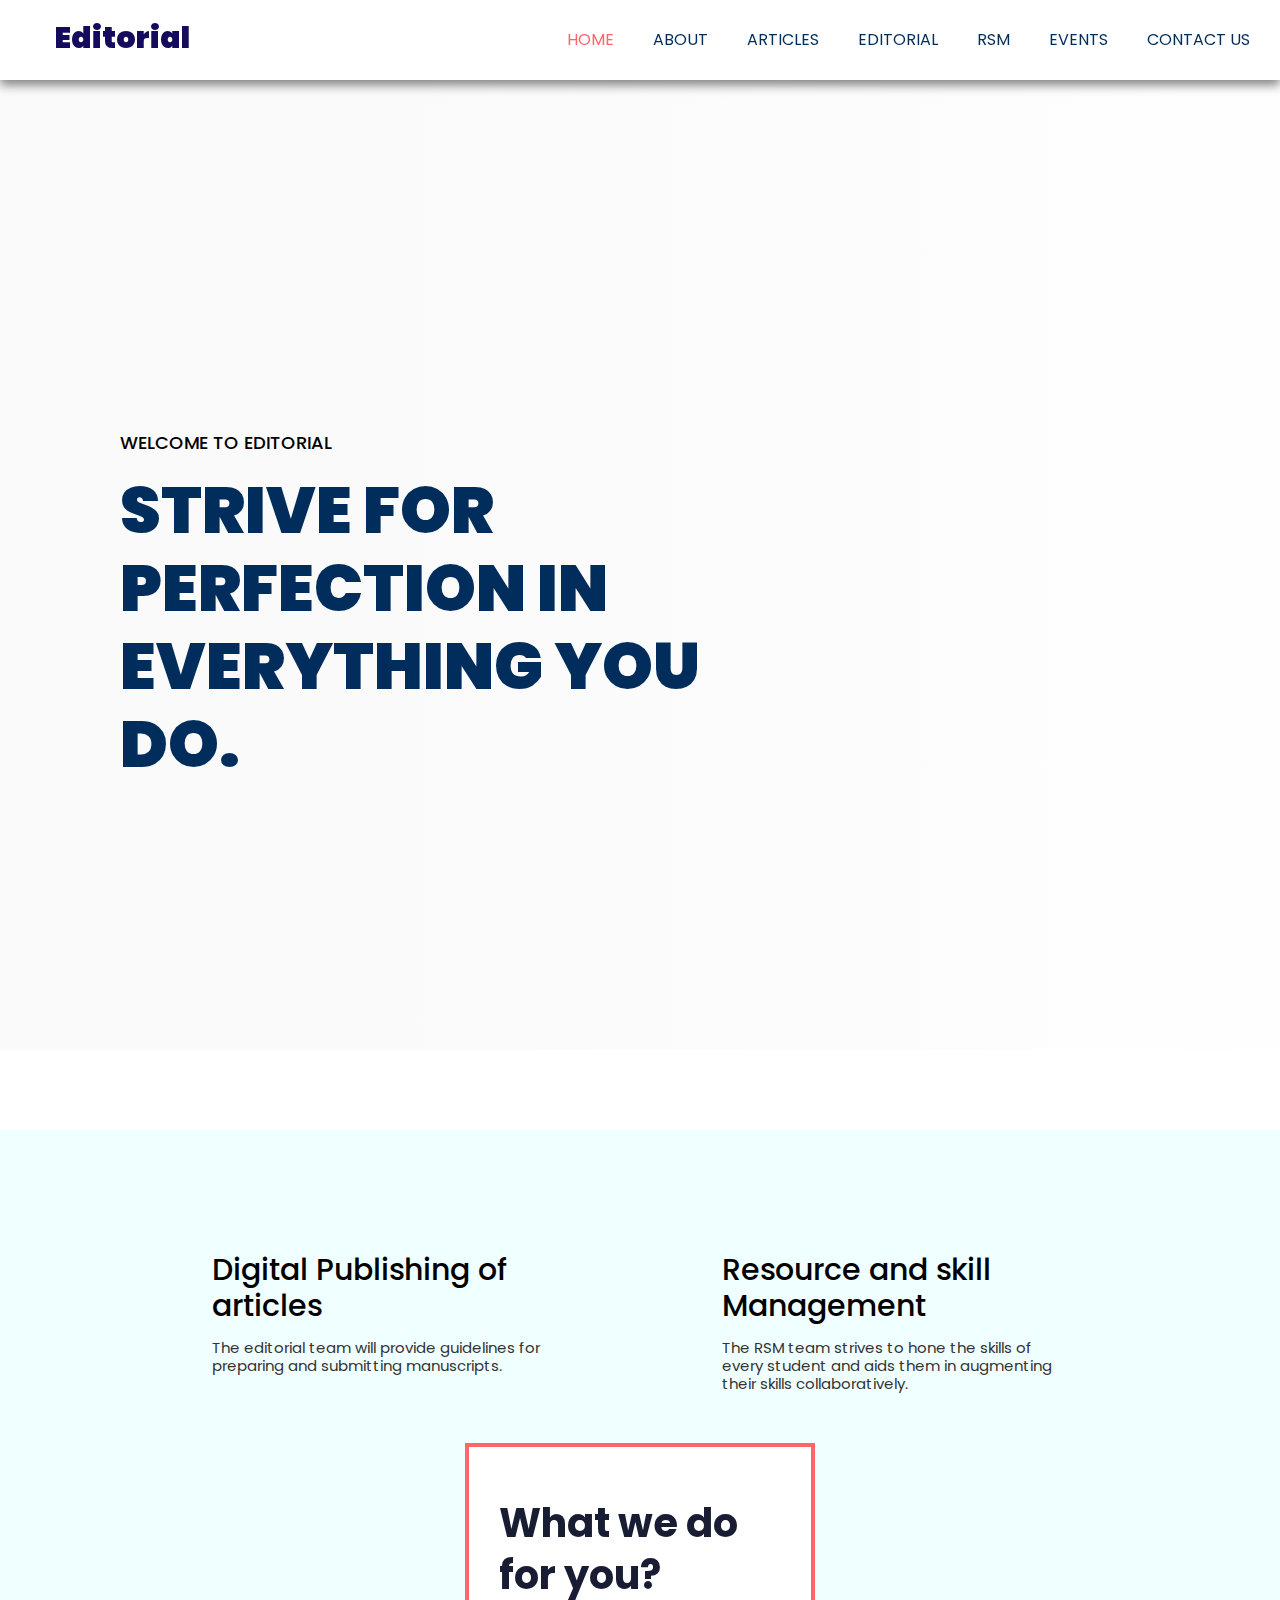
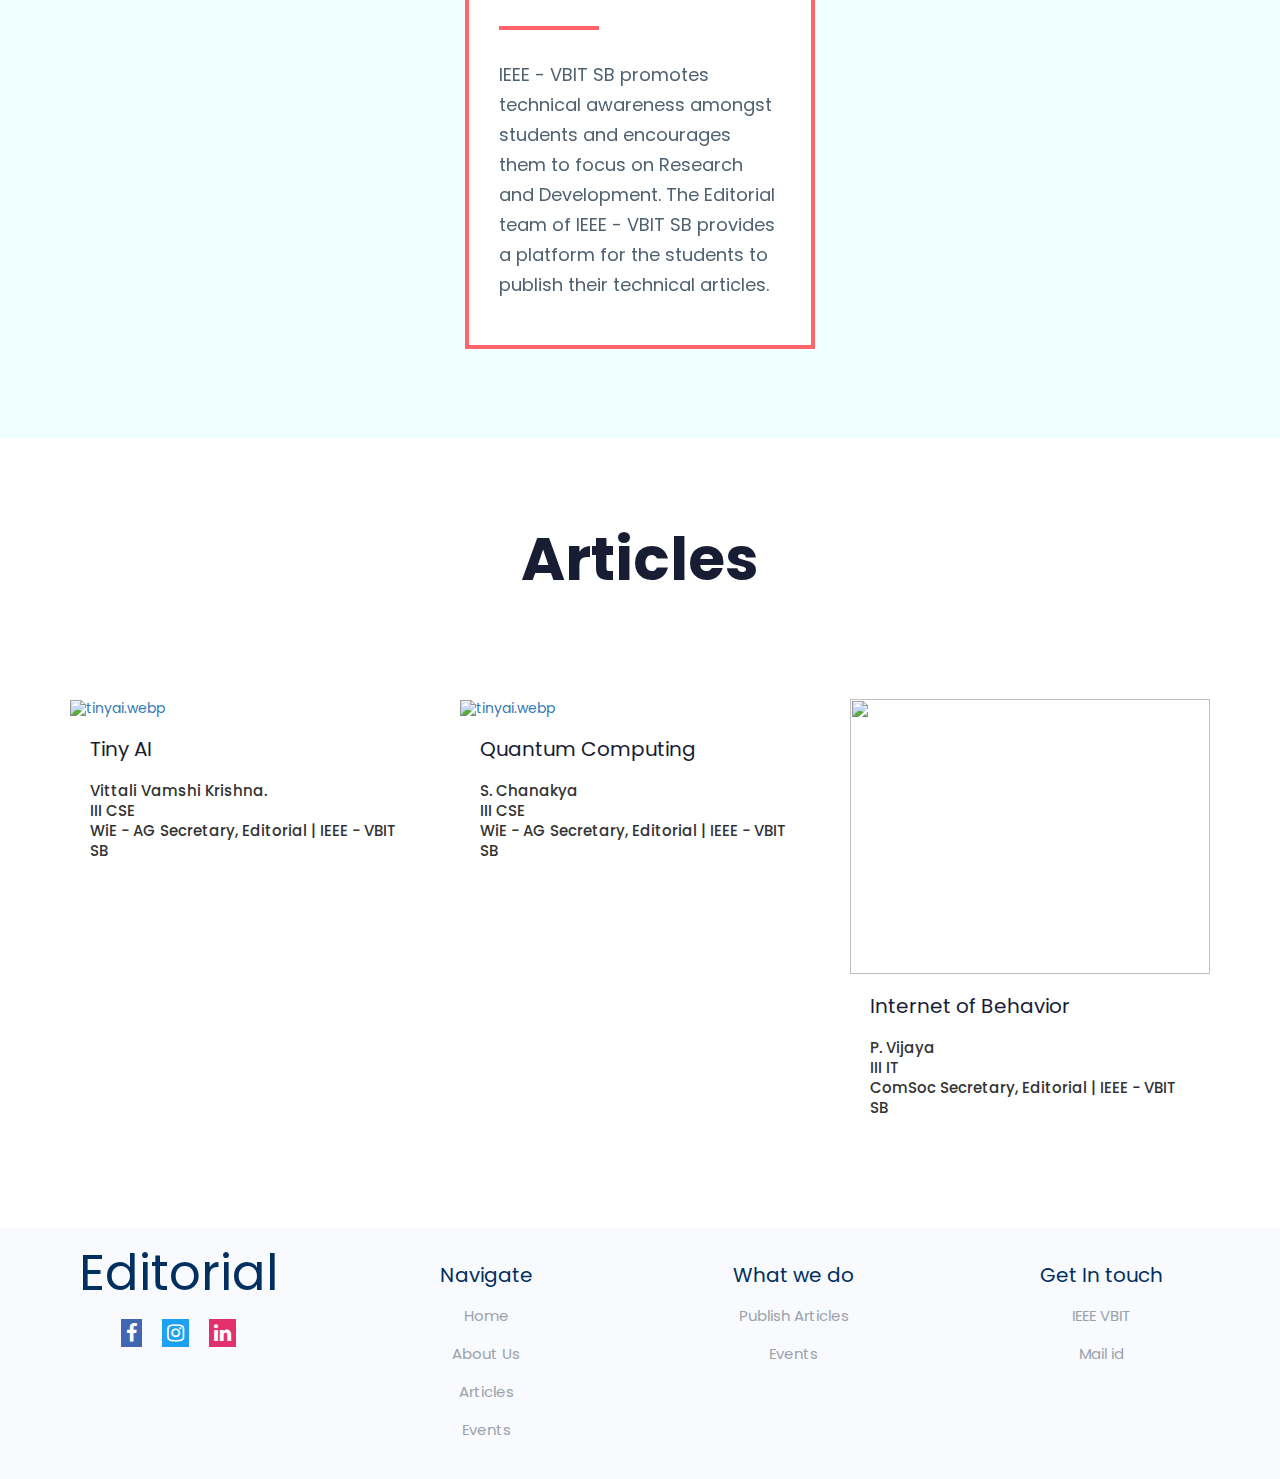
==== commit 67d613f8: "Update index.html" ====
--- a/index.html
+++ b/index.html
@@ -102,7 +102,7 @@
          </div>
      </div>
  </section>
-  <section>
+ <section>
     <div class="container11" id="mainpagecontainer">
         <div class="articlesheading"  id="articlemainpage1">
             <h1>Articles</h1>
@@ -121,7 +121,7 @@
                 </div>
         </div>
         <div class="card1" id="mcard1">
-         <a href="article1.html"> <div class="img" id="mcard2" ><img src="https://miro.medium.com/max/1400/1*8YsYmBxmlan7SRq6h_OogQ.jpeg" alt="tinyai.webp"></div></a>
+         <a href="quantum.html"> <div class="img" id="mcard2" ><img src="https://miro.medium.com/max/1400/1*8YsYmBxmlan7SRq6h_OogQ.jpeg" alt="tinyai.webp"></div></a>
           <div id="domain"> <a href="article1.html"  style="font-size: 20px;">Quantum Computing</a></div> 
           <div class="details1" id="mcard3">
              <!--<div class="caption" id="mcaption"> <a href="article1.html">E</a></div>-->
@@ -133,7 +133,7 @@
           </div>
       </div>
        <div class="card1" id="mcard1">
-            <a href="article1.html"><div class="img" id="mcard2" ><img src="https://media.springernature.com/original/springer-static/image/chp%3A10.1007%2F978-3-030-64351-5_8/MediaObjects/496978_1_En_8_Fig3_HTML.png" alt=""></div></a>
+            <a href="IoB.html"><div class="img" id="mcard2" ><img src="https://media.springernature.com/original/springer-static/image/chp%3A10.1007%2F978-3-030-64351-5_8/MediaObjects/496978_1_En_8_Fig3_HTML.png" alt=""></div></a>
             <div id="domain"> <a href="article1.html " style="font-size: 20px;">Internet of Behavior</a></div>
             <div class="details1" id="mcard3">
               
@@ -205,24 +205,24 @@
                     <a href="#"><i class="fa fa-linkedin"></i></a>
                   </div>
                   </div>
-            <ul class="box">
-              <li class="link_name">Company</li>
-              <li><a href="#">Home</a></li>
-              <li><a href="#">About Us</a></li>
-              <li><a href="#">Articles</a></li>
-              <li><a href="#">Events</a></li>
-            </ul>
-            <ul class="box">
-                <li class="link_name">What we do</li>
-                <li><a href="#">Articles</a></li>
-                <li><a href="#">Events</a></li>
-              </ul>
-           
-            <ul class="box">
-              <li class="link_name">Get In touch</li>
-              <li><a href="#">IEEE VBIT</a></li>
-              <li><a href="#">Mail id</a></li>
-            </ul>
+             <ul class="box">
+                    <li class="link_name">Navigate</li>
+                    <li><a href="index.html">Home</a></li>
+                    <li><a href="aboutus.html">About Us</a></li>
+                    <li><a href="article1.html">Articles</a></li>
+                    <li><a href="#">Events</a></li>
+                  </ul>
+                  <ul class="box">
+                      <li class="link_name">What we do</li>
+                      <li><a href="article1.html">Publish Articles</a></li>
+                      <li><a href="events.html">Events</a></li>
+                    </ul>
+                 
+                  <ul class="box">
+                    <li class="link_name">Get In touch</li>
+                    <li><a href="#">IEEE VBIT</a></li>
+                    <li><a href="#">Mail id</a></li>
+                  </ul>
           </div>
         </div>
       </footer>
--- a/style.css
+++ b/style.css
@@ -1163,8 +1163,9 @@
   }
   .abimage img{
         width:30vw;
-      height: 300px;
+      height: 500px;
       float: right;
+;
   }
 @media screen and (max-width:972px) {
     .abpageinfo{
@@ -1885,4 +1886,4 @@
         font-size:30px;
         margin-bottom: 10px;
     }
-}+}
